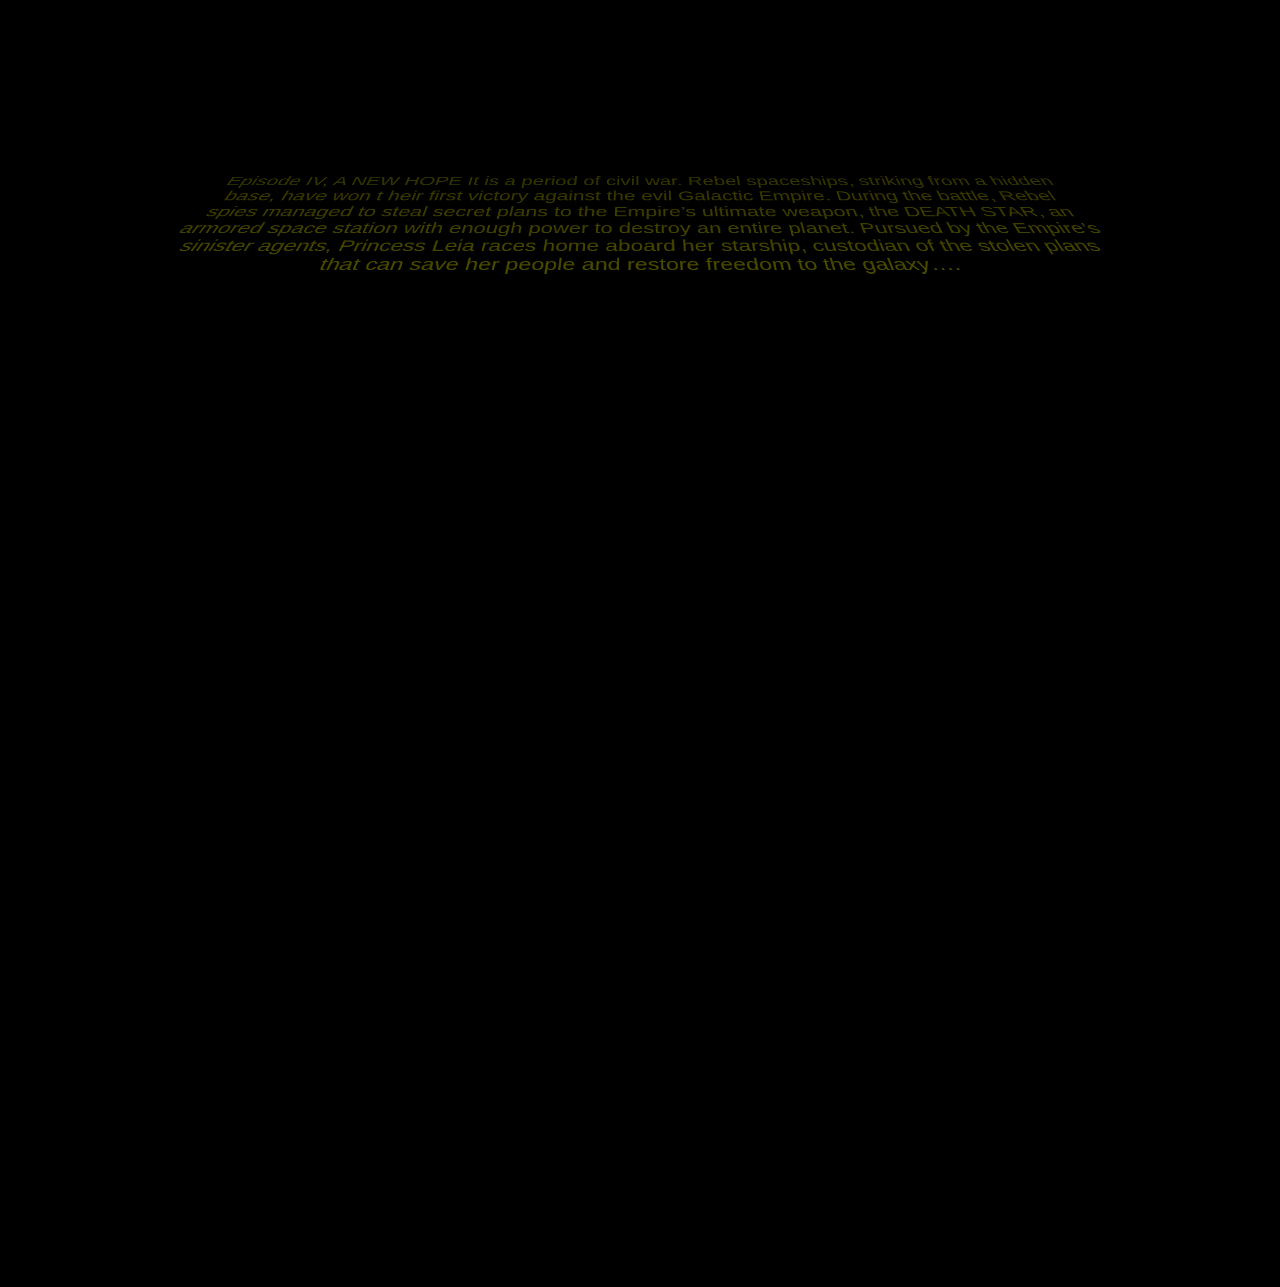
==== scroll.html @ d89c872e "First commit: TODOs: * Basic paragraph formatting * adjust font size * change background to have sta" ====
<html>
  <head>
    <link rel="stylesheet" href="scroll.css">
  </head>
  <body>
    <div id="scroll_text">
      <div>
        Episode IV, 
        A NEW HOPE 
        It is a period of civil war. 
        Rebel spaceships, striking 
        from a hidden base, have won t
        heir first victory against the evil Galactic Empire. 

        During the battle, Rebel 
        spies managed to steal secret 
        plans to the Empire’s ultimate weapon, the DEATH 
        STAR, an armored space 
        station with enough power to 
        destroy an entire planet. 
        
        Pursued by the Empire’s 
        sinister agents, Princess 
        Leia races home aboard her 
        starship, custodian of the 
        stolen plans that can save 
        her people and restore 
        freedom to the galaxy….
    </div>
  </div>
  </body>
</html>
---- scroll.css ----
html:after{
  content: '';
  position: absolute;
  top: 0;
  bottom: 0;
  left: 0;
  right: 0;
  background: linear-gradient(top, rgba(0,0,0,1), rgba(0,0,0,0) 100%);
  background: linear-gradient(to bottom, rgba(0,0,0,1), rgba(0,0,0,0) 100%);
  pointer-events: none;
}

body{
  position: absolute;
  top: 0;
  bottom: 0;
  left: 0;
  right: 0;
  transform-origin: 50%, 100%;
  transform: perspective(300px) rotateX(20deg);
}

html {
  color: yellow;
  background: black;
}

#scroll_text {
  position: absolute;
  top: -3500px;
  bottom: 0;
  left: 0;
  right: 0;
  overflow: hidden;
  font-size: 30px;
  text-align: center;
  font-family: sans-serif;
}
#scroll_text > div {
  padding-top: 3500px;
  animation: scroll 1000s linear;
}

@keyframes scroll{
  to{
    margin-top: -50000px
  }
}
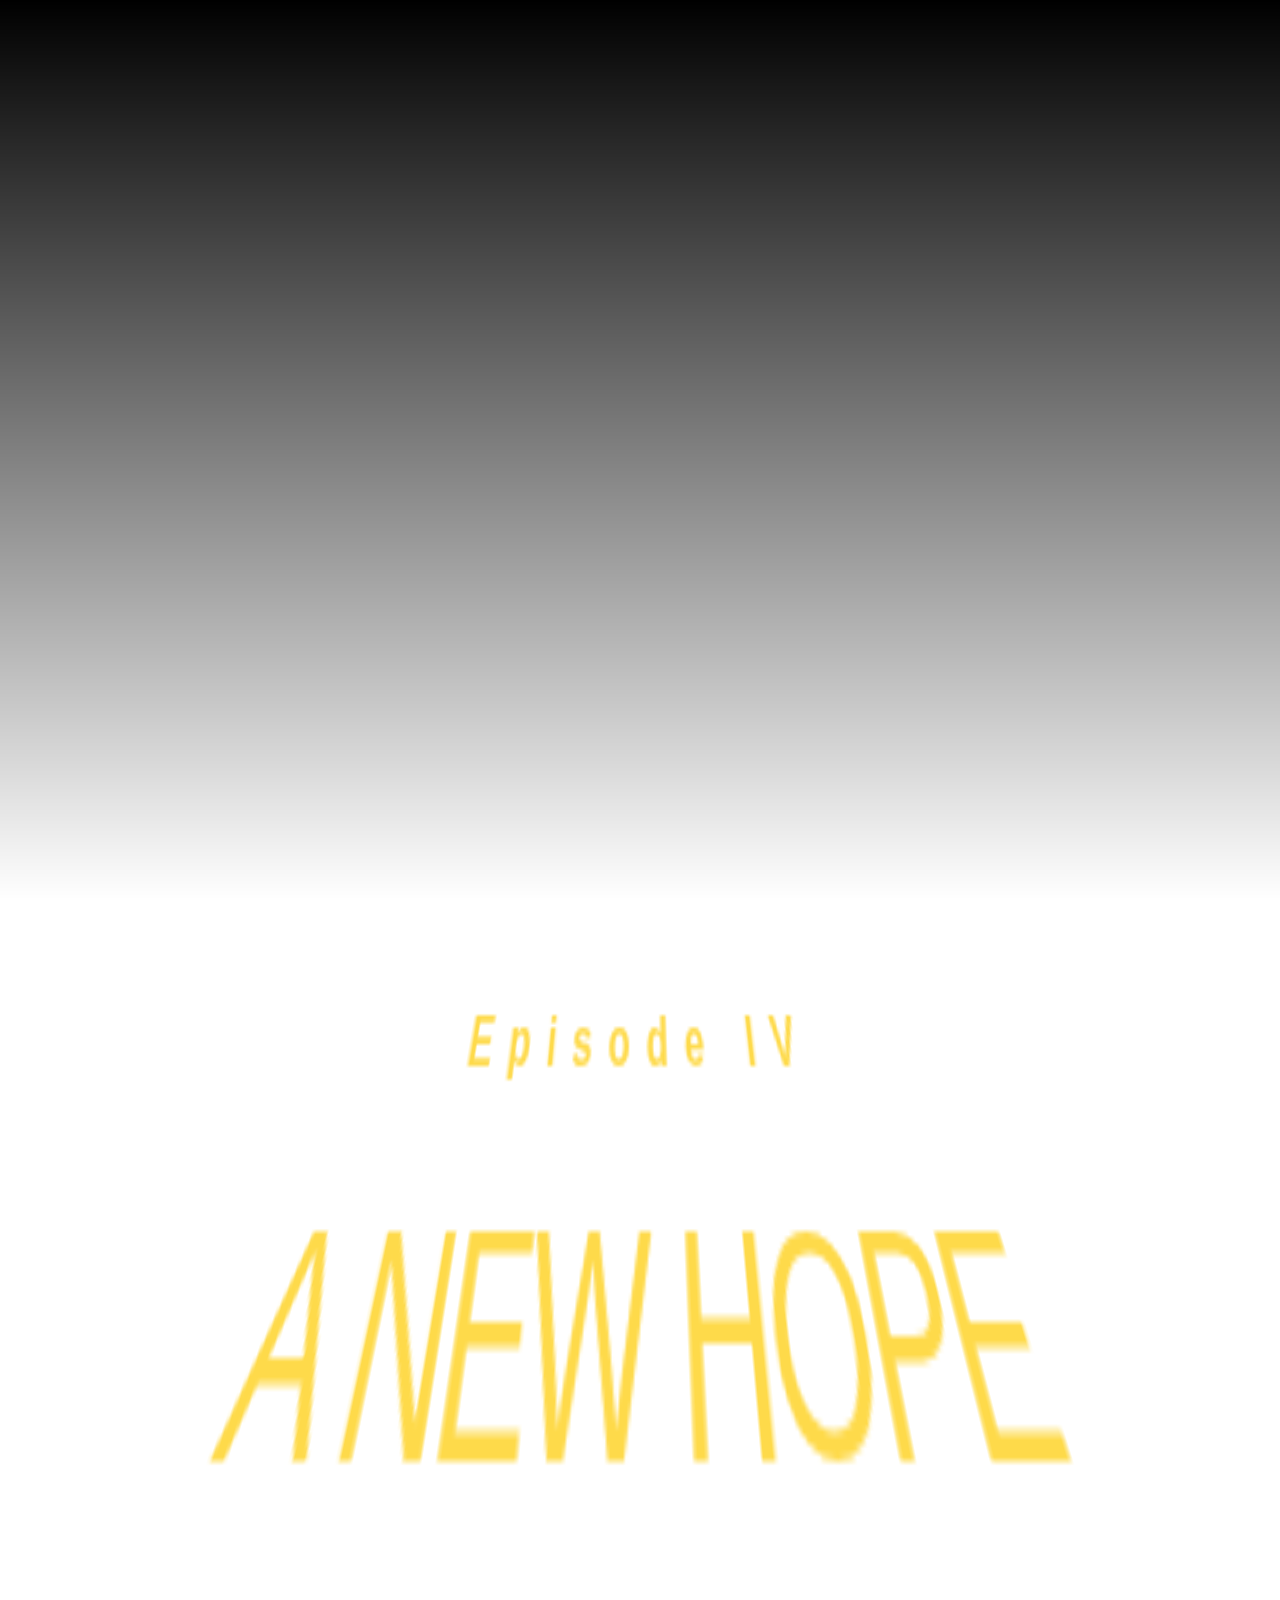
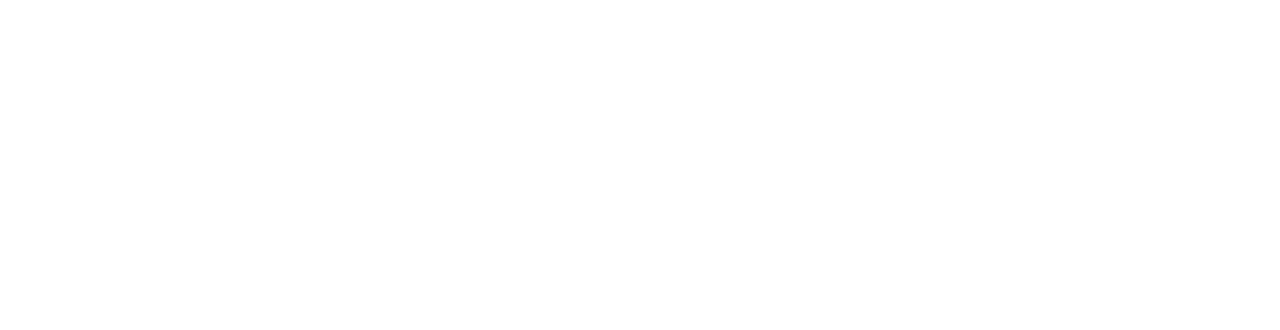
==== commit a6d26fb4: "* Brake up lines manually to match movie * adjust font color, weight, size, wrapping * adjust scroll" ====
--- a/scroll.html
+++ b/scroll.html
@@ -5,27 +5,35 @@
   <body>
     <div id="scroll_text">
       <div>
-        Episode IV, 
-        A NEW HOPE 
-        It is a period of civil war. 
-        Rebel spaceships, striking 
-        from a hidden base, have won t
-        heir first victory against the evil Galactic Empire. 
-
-        During the battle, Rebel 
-        spies managed to steal secret 
-        plans to the Empire’s ultimate weapon, the DEATH 
-        STAR, an armored space 
-        station with enough power to 
-        destroy an entire planet. 
-        
-        Pursued by the Empire’s 
-        sinister agents, Princess 
-        Leia races home aboard her 
-        starship, custodian of the 
-        stolen plans that can save 
-        her people and restore 
-        freedom to the galaxy….
+        <div class="paragraph">
+          <h3 id="episode">Episode IV</h3>
+          <h2 id="title">A NEW HOPE</h2>
+        </div>
+        <div class="paragraph">
+          <p class="line">It is a period of civil war.</p>
+          <p class="line">Rebel spaceships, striking</p>
+          <p class="line">from a hidden base, have won </p>
+          <p class="line">their first victory against</p>
+          <p class="line last">the evil Galactic Empire.</p>
+        </div>
+        <div class="paragraph">
+          <p class="line">During the battle, Rebel</p>
+          <p class="line">spies managed to steal secret</p>
+          <p class="line">plans to the Empire’s</p>
+          <p class="line">ultimate weapon, the DEATH</p>
+          <p class="line">STAR, an armored space</p>
+          <p class="line">station with enough power to</p>
+          <p class="line last">destroy an entire planet.</p>
+        </div>
+        <div class="paragraph">
+          <p class="line">Pursued by the Empire’s</p>
+          <p class="line">sinister agents, Princess</p>
+          <p class="line">Leia races home aboard her</p>
+          <p class="line">starship, custodian of the</p>
+          <p class="line">stolen plans that can save</p>
+          <p class="line">her people and restore</p>
+          <p class="line">freedom to the galaxy. . . </p>
+        </div>
     </div>
   </div>
   </body>
--- a/scroll.css
+++ b/scroll.css
@@ -1,3 +1,9 @@
+/* TODO: convert to local image */
+html {
+  background-image: url(https://cdn.shapechef.com/blog/stars.png);
+  overflow: hidden;
+}
+
 html:after{
   content: '';
   position: absolute;
@@ -10,21 +16,55 @@
   pointer-events: none;
 }
 
-body{
+body {
   position: absolute;
-  top: 0;
+  top: 100px;
   bottom: 0;
   left: 0;
   right: 0;
   transform-origin: 50%, 100%;
-  transform: perspective(300px) rotateX(20deg);
+  transform: perspective(250px) rotateX(29deg);
 }
 
-html {
-  color: yellow;
-  background: black;
+/* Handle wrapping and line characteristics */
+.line {
+  text-align: justify;
+  text-align-last: justify;
+  margin-top: 0;
+  margin-bottom: 0;
+  padding-left: 31rem;
+  padding-right: 31rem;
+  white-space: nowrap;
 }
 
+/* deals with last line for paragraphs for forced breaks */
+.line.last {
+  text-align-last: left;
+}
+
+/* Formatting for story paragraphs */
+.paragraph {
+  margin-top: 4rem;
+}
+
+/* Episode number */
+#episode {
+  font-size: 50%;
+  margin-bottom: 0;
+}
+
+/* Episode title */
+#title {
+  text-align: center;
+  margin-bottom: 0;
+  margin-top: 1rem;
+  letter-spacing: normal;
+  font-weight: 530;
+  font-size: 1.4em;
+  letter-spacing: -2px;
+}
+
+/* Base values for font */
 #scroll_text {
   position: absolute;
   top: -3500px;
@@ -32,17 +72,23 @@
   left: 0;
   right: 0;
   overflow: hidden;
-  font-size: 30px;
+  font-size: 2.6vw;
   text-align: center;
-  font-family: sans-serif;
-}
-#scroll_text > div {
-  padding-top: 3500px;
-  animation: scroll 1000s linear;
+  color: #feda4a;
+  font-family: 'Pathway Gothic One', sans-serif;
+  font-weight: 550;
+  letter-spacing: 7px;
 }
 
+/* animation beginning and timing */
+#scroll_text > div {
+  padding-top: 4100px;
+  animation: scroll 110s linear;
+}
+
+/* Animation. (lower value = reduce scroll rate) */
 @keyframes scroll{
   to{
-    margin-top: -50000px
+    margin-top: -3000px
   }
-}+}
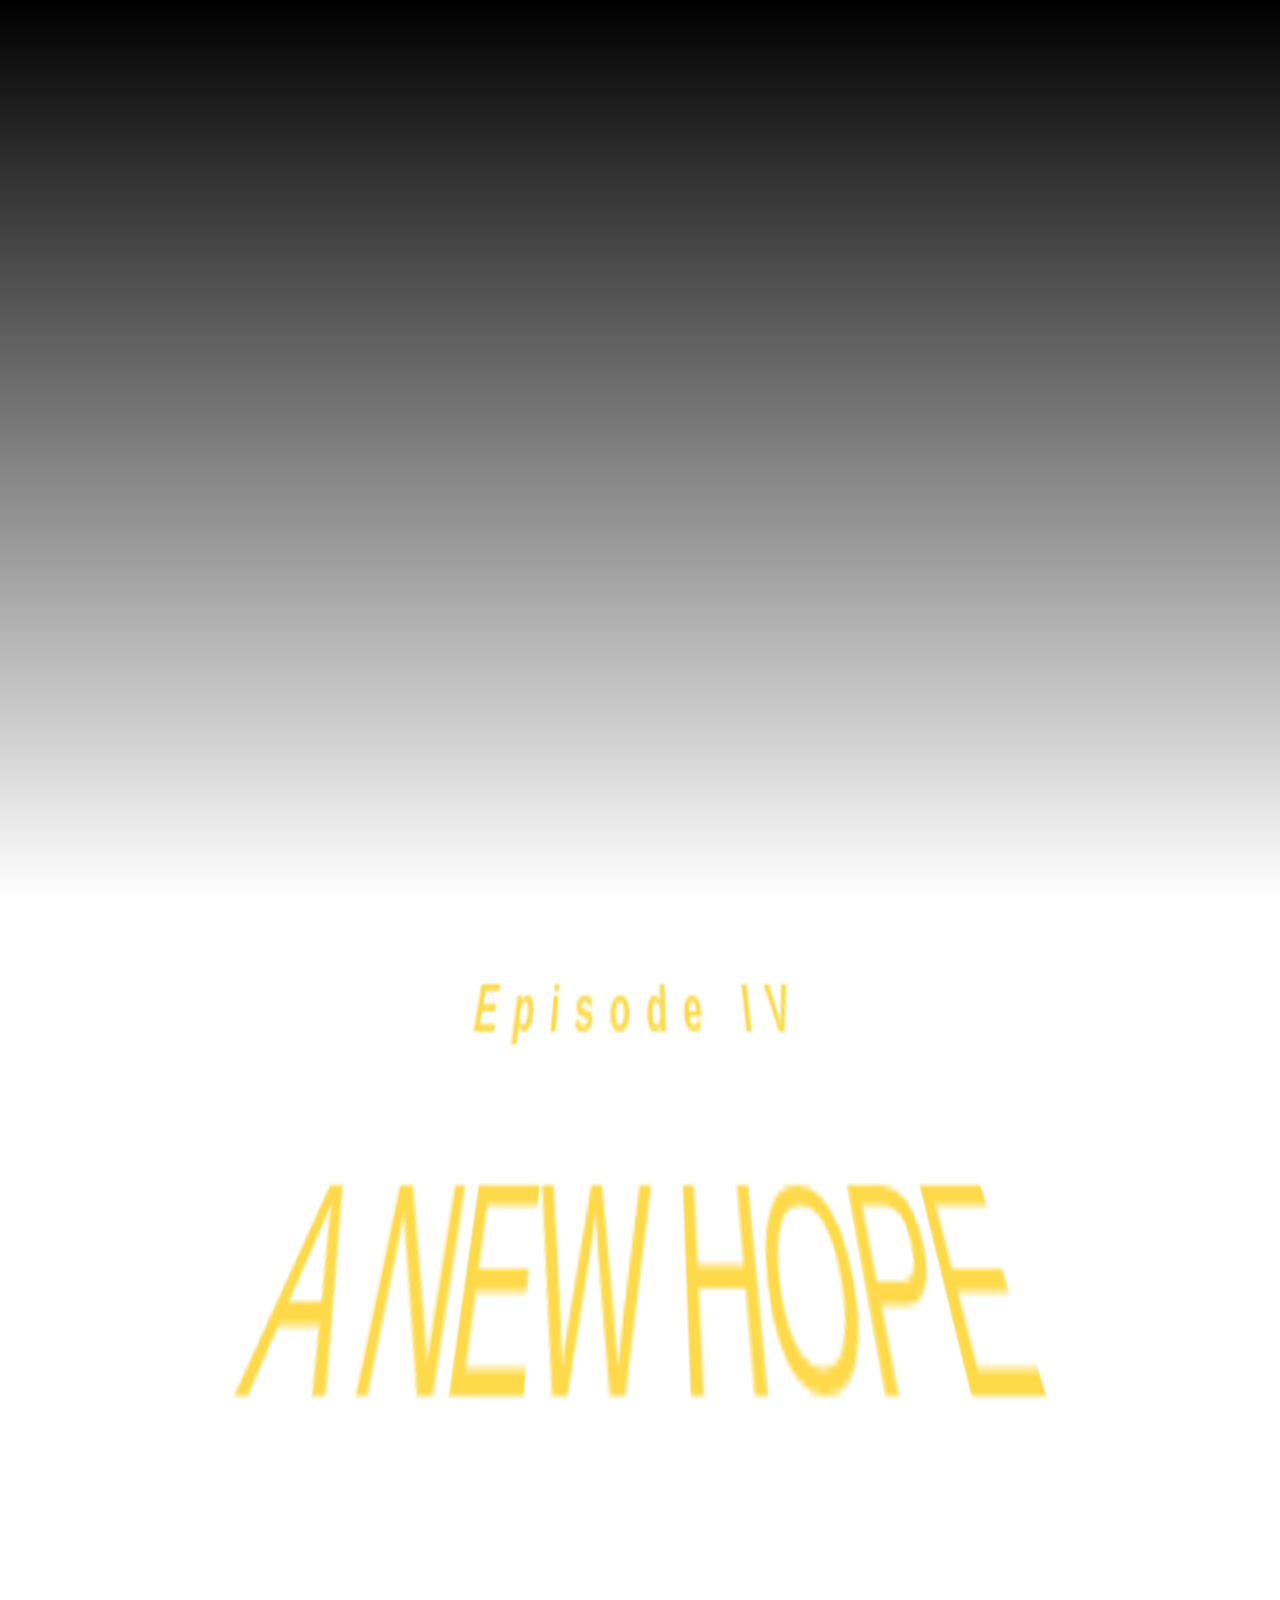
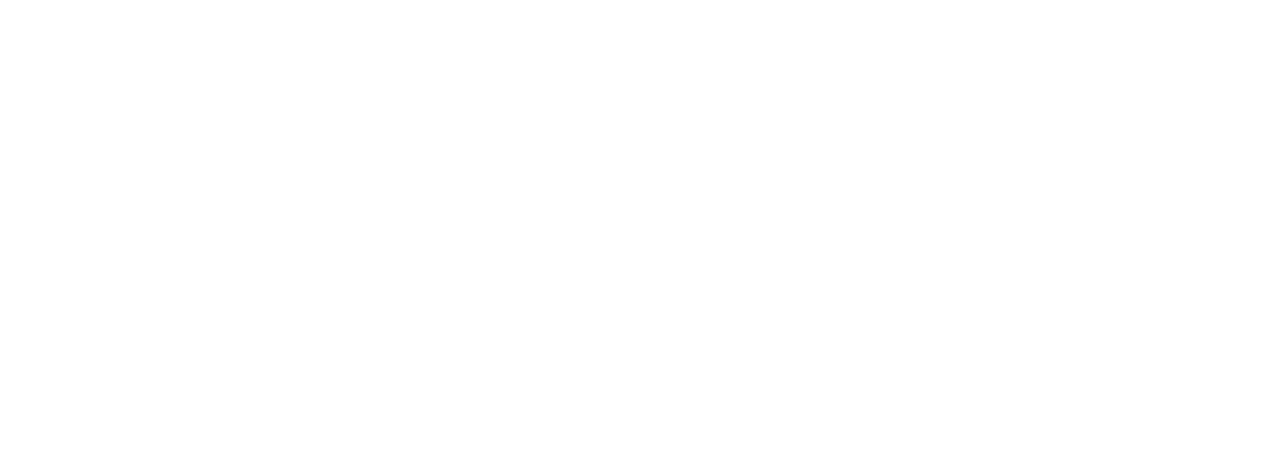
==== commit fa535b0f: "* Add local assets * add logo scrolling effect * add long time ago scroll * improve star background" ====
--- a/scroll.html
+++ b/scroll.html
@@ -3,6 +3,14 @@
     <link rel="stylesheet" href="scroll.css">
   </head>
   <body>
+    <!-- A long time ago... -->
+    <p id="opening">A long time ago in a galaxy far, <br> far away....</p>
+    <!-- Star Wars Logo -->
+    <div>
+      <img id="logo" src="assets/logo.png">
+    </div>
+    <!-- Scrolling Text -->
+    <div class="scroll_wrapper">
     <div id="scroll_text">
       <div>
         <div class="paragraph">
@@ -36,5 +44,6 @@
         </div>
     </div>
   </div>
+</div>
   </body>
 </html>--- a/scroll.css
+++ b/scroll.css
@@ -1,6 +1,8 @@
 /* TODO: convert to local image */
 html {
-  background-image: url(https://cdn.shapechef.com/blog/stars.png);
+  background-image: url("assets/stars.jpg");
+  background-size: 50vmin;
+  background-repeat: repeat;
   overflow: hidden;
 }
 
@@ -16,7 +18,7 @@
   pointer-events: none;
 }
 
-body {
+.scroll_wrapper {
   position: absolute;
   top: 100px;
   bottom: 0;
@@ -32,8 +34,8 @@
   text-align-last: justify;
   margin-top: 0;
   margin-bottom: 0;
-  padding-left: 31rem;
-  padding-right: 31rem;
+  padding-left: 25vw;
+  padding-right: 25vw;
   white-space: nowrap;
 }
 
@@ -60,7 +62,7 @@
   margin-top: 1rem;
   letter-spacing: normal;
   font-weight: 530;
-  font-size: 1.4em;
+  font-size: 3.6vw;
   letter-spacing: -2px;
 }
 
@@ -83,12 +85,62 @@
 /* animation beginning and timing */
 #scroll_text > div {
   padding-top: 4100px;
-  animation: scroll 110s linear;
+  animation: scroll 110s 10s linear;
 }
 
+#opening {
+  color: rgb(83, 236, 250);
+  position: absolute;
+  top: 40%;
+  left: 50%;
+  transform: translate(-50%, -50%);
+  font-family: 'Pathway Gothic One', sans-serif;
+  font-size: 4vw;
+  font-weight: 200;
+  text-align: justify;
+  width: 57%;
+  animation: fade 4s forwards;
+  opacity: 0;
+}
+
+#logo {
+  position: absolute;
+  top: 60%;
+  left: 50%;
+  transform: translate(-50%, -50%);
+  opacity: 0;
+  animation: shrink 14s 5s forwards;
+}
 /* Animation. (lower value = reduce scroll rate) */
 @keyframes scroll{
   to{
+    /* Magic number for scroll */
     margin-top: -3000px
   }
 }
+
+@keyframes fade {
+  15%{
+    opacity: 1;
+  }
+  70% {
+    opacity: 1;
+  }
+  100% {
+    opacity: 0;
+  }
+}
+
+@keyframes shrink {
+  0% {
+    opacity: 1;
+    height: 150vh;
+  }
+  60%{
+    height: 5vh;
+  }
+  100%{
+    height: 0vh;
+    opacity: 0;
+  }
+}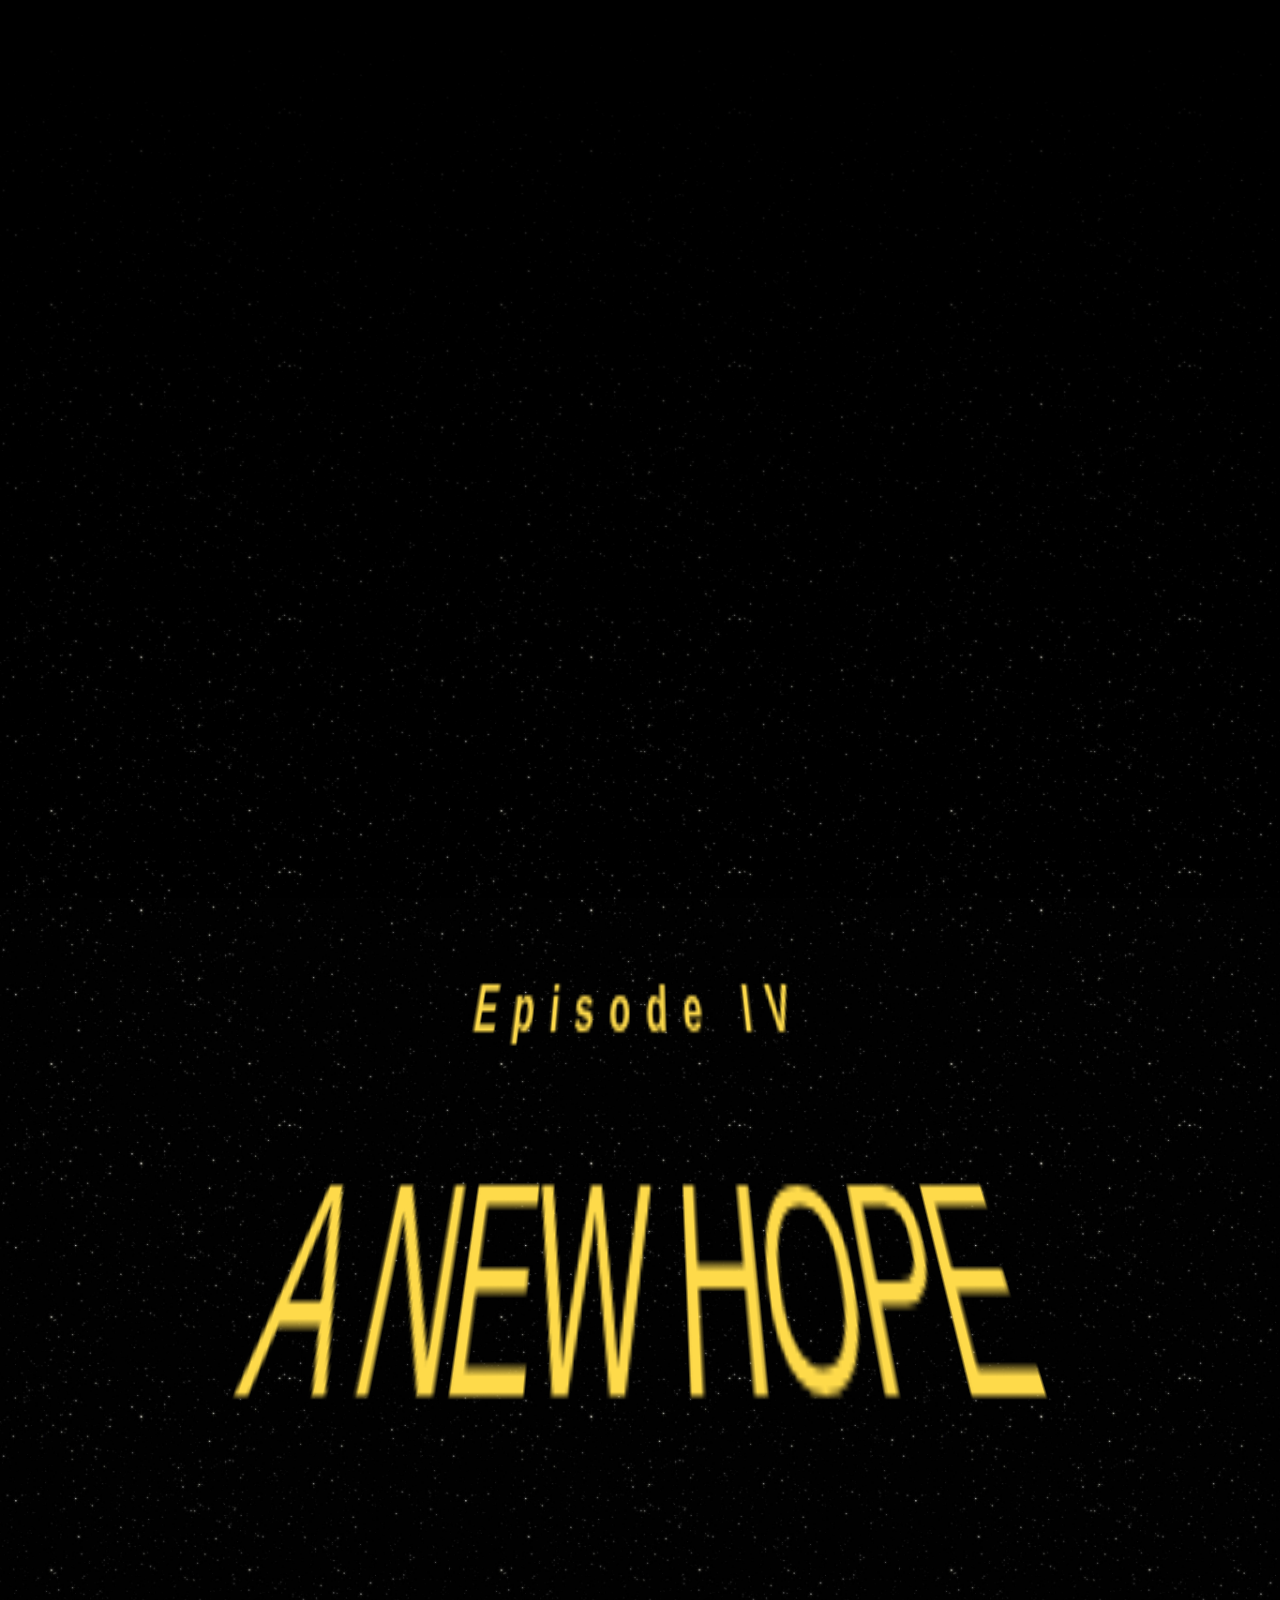
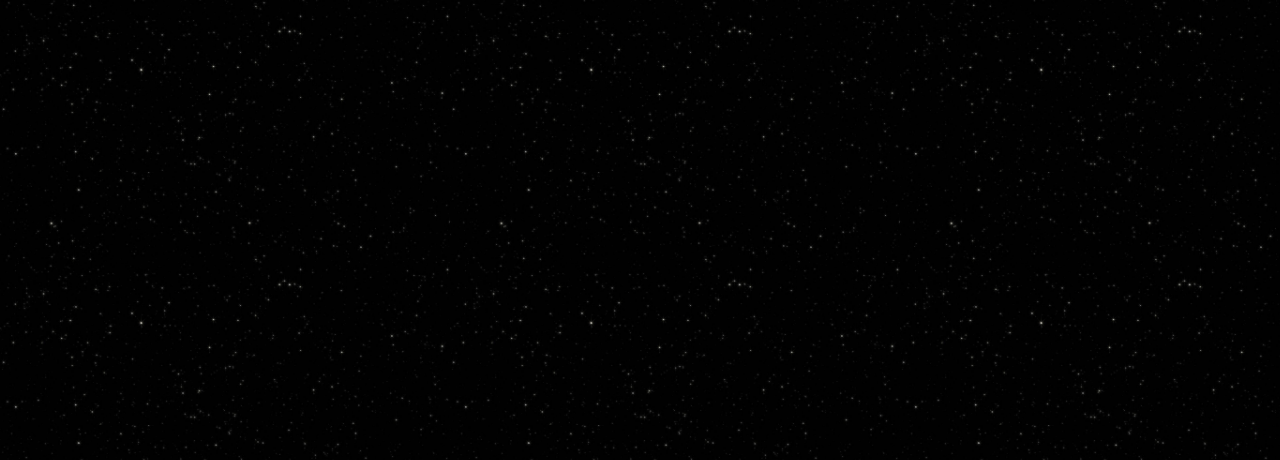
==== commit ee638e14: "add relative paths and background" ====
--- a/scroll.html
+++ b/scroll.html
@@ -1,13 +1,14 @@
 <html>
   <head>
-    <link rel="stylesheet" href="scroll.css">
+    <link rel="stylesheet" href="./styles.css">
   </head>
-  <body>
+  <!-- Not the best way to handle it. Will deal with it in react later -->
+  <body onLoad="playMusic()">
     <!-- A long time ago... -->
     <p id="opening">A long time ago in a galaxy far, <br> far away....</p>
     <!-- Star Wars Logo -->
     <div>
-      <img id="logo" src="assets/logo.png">
+      <img id="logo" src="./assets/logo.png">
     </div>
     <!-- Scrolling Text -->
     <div class="scroll_wrapper">
@@ -46,4 +47,5 @@
   </div>
 </div>
   </body>
+  <script src="./index.js"></script>
 </html>--- a/styles.css
+++ b/styles.css
@@ -0,0 +1,165 @@
+/* TODO: convert to local image */
+html {
+  background-image: url("./assets/stars.jpg");
+  background-size: 50vmin;
+  background-repeat: repeat;
+  overflow: hidden;
+}
+
+html:after{
+  content: '';
+  position: absolute;
+  top: 0;
+  bottom: 0;
+  left: 0;
+  right: 0;
+  background: linear-gradient(top, rgba(0,0,0,1), rgba(0,0,0,0) 100%);
+  background: linear-gradient(to bottom, rgba(0,0,0,1), rgba(0,0,0,0) 100%);
+  pointer-events: none;
+}
+
+.scroll_wrapper {
+  position: absolute;
+  top: 100px;
+  bottom: 0;
+  left: 0;
+  right: 0;
+  transform-origin: 50%, 100%;
+  transform: perspective(250px) rotateX(29deg);
+}
+
+/* Handle wrapping and line characteristics */
+.line {
+  text-align: justify;
+  text-align-last: justify;
+  margin-top: 0;
+  margin-bottom: 0;
+  padding-left: 25vw;
+  padding-right: 25vw;
+  white-space: nowrap;
+}
+
+/* deals with last line for paragraphs for forced breaks */
+.line.last {
+  text-align-last: left;
+}
+
+/* Formatting for story paragraphs */
+.paragraph {
+  margin-top: 4rem;
+}
+
+/* Episode number */
+#episode {
+  font-size: 50%;
+  margin-bottom: 0;
+}
+
+/* Episode title */
+#title {
+  text-align: center;
+  margin-bottom: 0;
+  margin-top: 1rem;
+  letter-spacing: normal;
+  font-weight: 530;
+  font-size: 3.6vw;
+  letter-spacing: -2px;
+}
+
+/* Base values for font */
+#scroll_text {
+  position: absolute;
+  top: -3500px;
+  bottom: 0;
+  left: 0;
+  right: 0;
+  overflow: hidden;
+  font-size: 2.6vw;
+  text-align: center;
+  color: #feda4a;
+  font-family: 'Pathway Gothic One', sans-serif;
+  font-weight: 550;
+  letter-spacing: 7px;
+}
+
+/* animation beginning and timing */
+#scroll_text > div {
+  padding-top: 4100px;
+  animation: scroll 110s 10s linear;
+}
+
+#opening {
+  color: rgb(83, 236, 250);
+  position: absolute;
+  top: 40%;
+  left: 50%;
+  transform: translate(-50%, -50%);
+  font-family: 'Pathway Gothic One', sans-serif;
+  font-size: 4vw;
+  font-weight: 200;
+  text-align: justify;
+  width: 57%;
+  animation: fade 4s forwards;
+  opacity: 0;
+}
+
+#logo {
+  position: absolute;
+  top: 60%;
+  left: 50%;
+  transform: translate(-50%, -50%);
+  opacity: 0;
+  animation: shrink 14s 5s forwards;
+}
+
+.click_text {
+  color: rgb(83, 236, 250);
+  position: absolute;
+  top: 50%;
+  left: 50%;
+  transform: translate(-50%, -50%);
+  font-family: 'Pathway Gothic One', sans-serif;
+  font-size: 4vw;
+  font-weight: 200;
+  text-decoration: none;
+  padding: 2rem 5rem;
+  border: 4px solid rgba(83, 236, 250, .7);
+}
+
+/* ****** Keyframes ******** */
+
+/* crawl Animation. (lower value = reduce scroll rate) */
+@keyframes scroll{
+  to{
+    /* Magic number for scroll */
+    margin-top: -3000px
+  }
+}
+
+/* fade in and out galaxy intro text */
+@keyframes fade {
+  15%{
+    opacity: 1;
+  }
+  70% {
+    opacity: 1;
+  }
+  100% {
+    opacity: 0;
+  }
+}
+
+/* animate and make logo disappear */
+@keyframes shrink {
+  0% {
+    opacity: 1;
+    height: 150vh;
+  }
+  60%{
+    height: 5vh;
+  }
+  100%{
+    height: 0vh;
+    opacity: 0;
+  }
+}